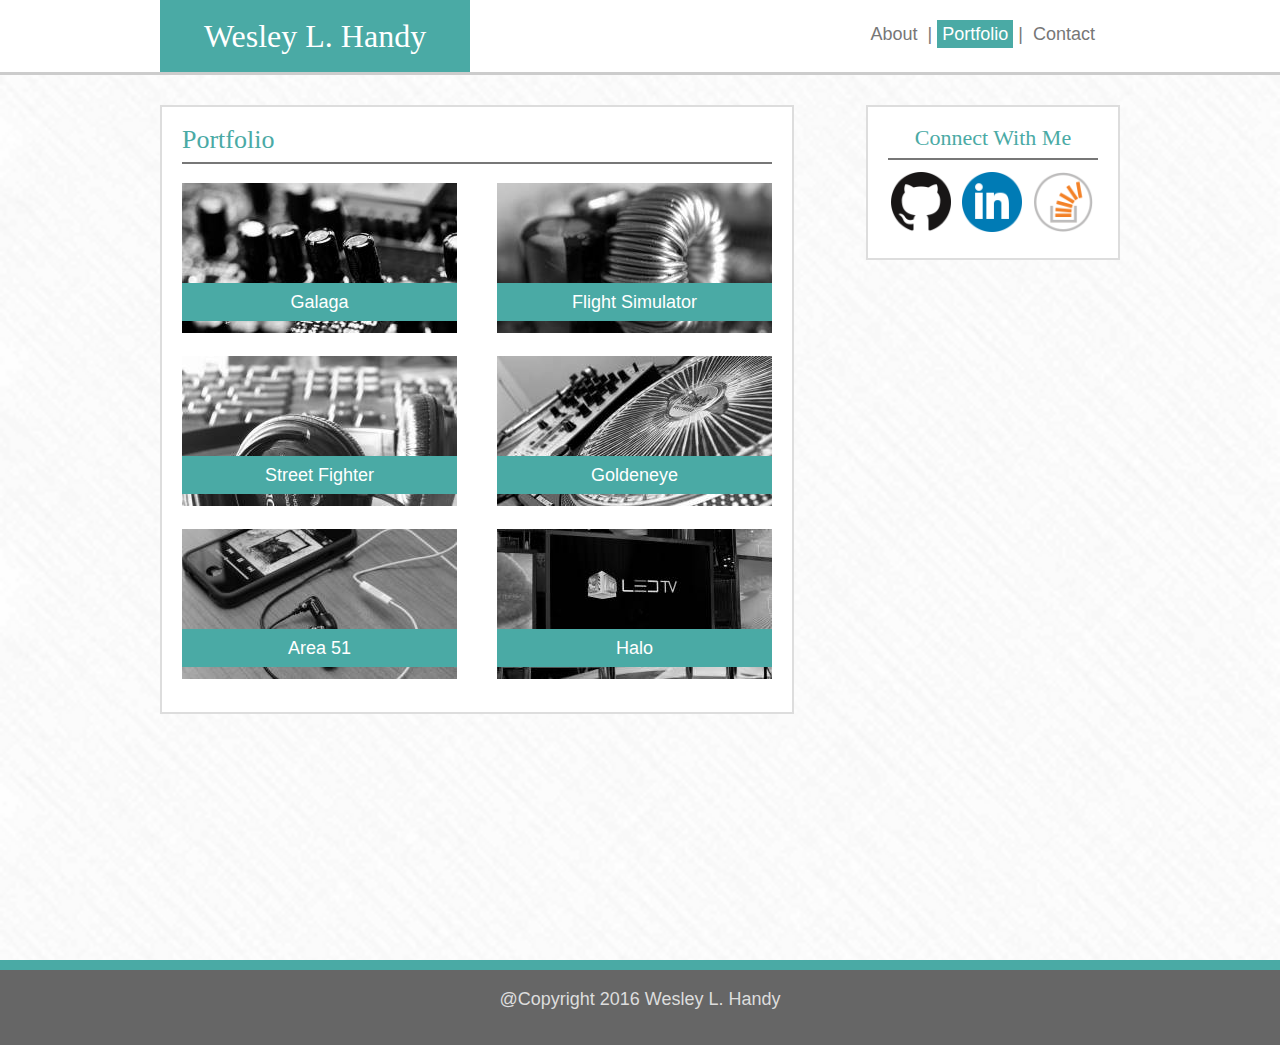
==== portfolio.html @ cbd0734d "Finished Portfolio.html and updated CSS" ====
<!--Portfolio page-->

<!doctype html>
<html lang = "en">

<head>

	<title>wlh portfolio</title>
	<link rel="stylesheet" type="text/css" href="assets/css/reset.css">
	<link rel="stylesheet" type="text/css" href="assets/css/style.css">

</head>

<body>

	<header>

		<div id = "name">Wesley L. Handy</div>
		
		<nav>
			
			<!--nav-buttons in reverse order for float-right-->
			<a class = "nav-button" href = "contact.html">Contact</a>
			<div class = "pipe">|</div>
			<a class = "nav-button" id = "current" href = "portfolio.html">Portfolio</a>
			<div class = "pipe">|</div>
			<a class = "nav-button" href = "index.html">About</a>
			
		</nav>

	</header>

	<div id="container"> 

	<!--Main Content Area-->

		<section id="main">

			<!--aside in reverse order due to float-->
			<aside>

				<h2>Connect With Me</h2>

				<hr />

				<a href="https://github.com/wesleylhandy">
					<img class = "connect-btn" src = "assets/images/1478399319_github.png">
				</a>
				<a href="https://www.linkedin.com/in/wesleylhandy">
					<img class = "connect-btn" src = "assets/images/1478399532_circle-linkedin.png">
				</a>
				<a href="http://stackoverflow.com/users/6917743/wlh?tab=profile">
					<img class = "connect-btn" src = "assets/images/1478399626_stackoverflow.png">
				</a>

			</aside>

			<article>
				
				<h1>Portfolio</h1>
				<hr />

				<div id="left-port">
						
					<div class = "port-pic">
						<img src = "assets/images/levers.jpg" alt="Portfolio Picture">
						<div class = "port-label">Galaga</div>
					</div>

					<div class = "port-pic">
						<img src = "assets/images/headphones.jpg" alt="Portfolio Picture">
						<div class = "port-label">Street Fighter</div>
					</div>

					<div class = "port-pic">
						<img src = "assets/images/phone.jpg" alt="Portfolio Picture">
						<div class = "port-label">Area 51</div>
					</div>

				</div>

				<div id = "right-port">

					<div class = "port-pic">
						<img src = "assets/images/coil.jpg" alt="Portfolio Picture">
						<div class = "port-label">Flight Simulator</div>
					</div>

					<div class = "port-pic">
						<img src = "assets/images/turntables.jpg" alt="Portfolio Picture">
						<div class = "port-label">Goldeneye</div>
					</div>

					<div class = "port-pic">
						<img src = "assets/images/tv.jpg" alt="Portfolio Picture">
						<div class = "port-label">Halo</div>
					</div>

				</div>		


			</article>

		</section>
		<div class = "push"></div>
	</div>

	<footer>@Copyright 2016 Wesley L. Handy</footer>

	
</body>

</html>
---- assets/css/style.css ----
html, body {
	height: 100%;
}

body {
	color: #777777;
	background-color: #ffffff;
	font-family: 'Arial', 'Helvetica Neue', Helvetica, sans-serif;
	font-size: 18px;
	
}

header {
	width: 960px;
	margin: auto;
	background-image: none;
}

h1, h2, #name {
	font-family: 'Georgia', Times, "Times New Roman", serif;
}

h1, h2 {
	color: #4aaaa5;
}

h1 {
	font-size: 26px;
}

h2 {
	font-size: 22px;
	text-align: center;
}

#name {
	background-color: #4aaaa5;
	color: white;
	width: 270px;
	float:left;
	text-align: center;
	padding: 20px;
	font-size: 32px;
}

nav {
	float: right;
	text-align: center;
	padding: 20px;

}

#current {
	background-color: #4aaaa5;
	color: #ffffff;
}

a:link {
    text-decoration: none;
    color: #777777;
}

a:visited {
    text-decoration: none;
    color: #777777;
}

a:hover {
    color: #4aaaa5;
}

.nav-button {
	float: right;
	padding: 5px;
}

.pipe {
	float: right;
	padding: 5px;
}

#container {
	clear: both;
	background: url("../images/crossword/crossword.png") no-repeat center center fixed;
	background-size: cover;
	border-top-style: solid;
	border-top-color: #cccccc;
	border-top-width: 3px;
	min-height: 100%;
	margin: 0 auto -15px;
}


#main {
	width: 960px;
	margin: 0 auto;
	padding-top: 20px;
	
}

aside, article {
	border-style: solid;
	border-width: 2px;
	border-color: #dddddd;
	background-color: #ffffff;
}

aside {
	float: right;
	width: 210px;
	padding: 20px;
	margin: 10px 0px 10px 10px;
	
}

article {
	float:left;
	width: 590px;
	padding: 20px;
	margin: 10px 10px 10px 0px;
	
}

#profile-pic {
	clear: both;
	width: 150px;
	float: left;
	padding-top: 10px;
}

.port-pic {
	padding-top: 10px;
	padding-bottom: 10px;
	position: relative;
}

.port-label {
	position: absolute;
	background-color: #4aaaa5;
	color: #ffffff;
	padding: 10px;
	text-align: center;
	bottom: 25px;
	width: 255px;
}

#left-port {
	float:left;
}

#right-port {
	float:right;
}

.about-txt {
	float: left;
	width: 420px;
	padding: 10px;
}

.about-txt p {
	margin-bottom: 15px;
}

.connect-btn {

	width: 60px;
	margin: 3px;
}

.connect-btn:hover {
	background-color: #4aaaa5;
}

hr {
	border-style: solid;
	border-width: 1.5px;
	border-color: #777777;
}

footer {
	
	border-top-style: solid;
	border-top-color: #4aaaa5;
	border-top-width: 10px;
	text-align: center;
	background-color: #666666;
	padding: 20px;
	color: #dddddd;
}

footer, .push {
	height: 35px;
	clear: both;
}
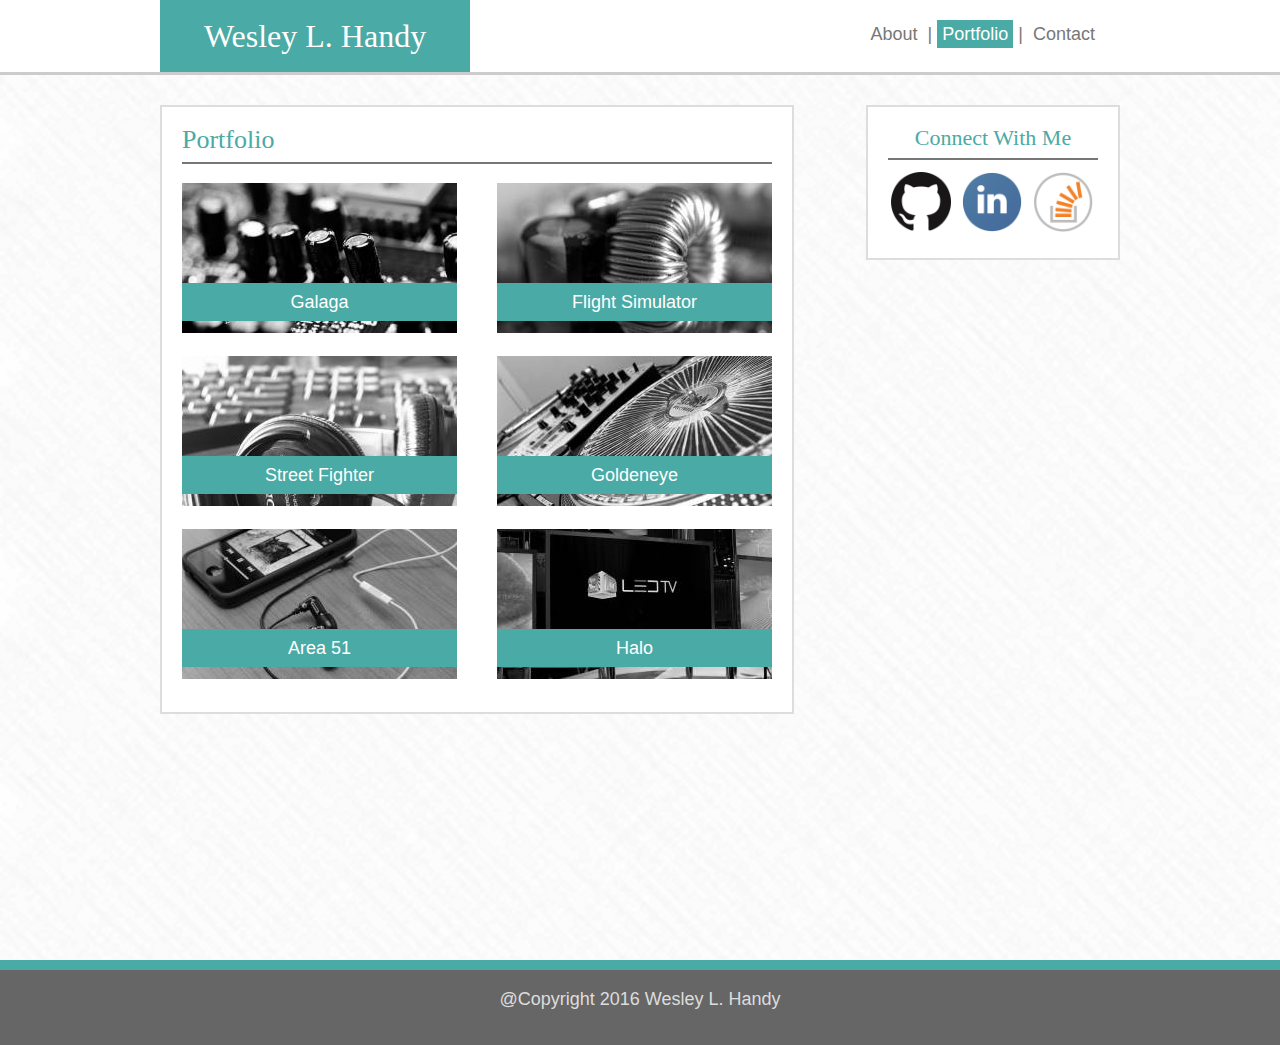
==== commit 53bb07da: "Completed Contact Form and debugged styles and html for other pages" ====
--- a/portfolio.html
+++ b/portfolio.html
@@ -43,13 +43,13 @@
 
 				<hr />
 
-				<a href="https://github.com/wesleylhandy">
+				<a href="https://github.com/wesleylhandy" target="_blank">
 					<img class = "connect-btn" src = "assets/images/1478399319_github.png">
 				</a>
-				<a href="https://www.linkedin.com/in/wesleylhandy">
-					<img class = "connect-btn" src = "assets/images/1478399532_circle-linkedin.png">
+				<a href="https://www.linkedin.com/in/wesleylhandy" target="_blank">
+					<img class = "connect-btn" src = "assets/images/linkedin_circle_color-128.png">
 				</a>
-				<a href="http://stackoverflow.com/users/6917743/wlh?tab=profile">
+				<a href="http://stackoverflow.com/users/6917743/wlh?tab=profile" target="_blank">
 					<img class = "connect-btn" src = "assets/images/1478399626_stackoverflow.png">
 				</a>
 
--- a/assets/css/style.css
+++ b/assets/css/style.css
@@ -1,4 +1,5 @@
-html, body {
+html, 
+body {
 	height: 100%;
 }
 
@@ -7,7 +8,6 @@
 	background-color: #ffffff;
 	font-family: 'Arial', 'Helvetica Neue', Helvetica, sans-serif;
 	font-size: 18px;
-	
 }
 
 header {
@@ -16,11 +16,14 @@
 	background-image: none;
 }
 
-h1, h2, #name {
+h1, 
+h2, 
+#name {
 	font-family: 'Georgia', Times, "Times New Roman", serif;
 }
 
-h1, h2 {
+h1, 
+h2 {
 	color: #4aaaa5;
 }
 
@@ -98,7 +101,8 @@
 	
 }
 
-aside, article {
+aside, 
+article {
 	border-style: solid;
 	border-width: 2px;
 	border-color: #dddddd;
@@ -169,7 +173,37 @@
 }
 
 .connect-btn:hover {
-	background-color: #4aaaa5;
+	filter: drop-shadow(2px 2px 0px #4aaaa5);	
+}
+
+input {
+	color: #777777;
+	width: 585px;
+	padding: 5px 0px 5px 0px;
+	font-size: 18px;
+}
+
+.form-label {
+	padding: 10px 0px 10px 0px;
+}
+
+#msg-entry {
+	margin-bottom: 10px;
+}
+
+#submit-button {
+	width: 110px;
+	background-color: #ffffff;
+	color: #4aaaa5;
+	border: 2px solid #4aaaa5;
+	transition-duration: 0.4s;
+	font-size: 18px;
+	padding: 10px 20px 10px 20px;
+}
+
+#submit-button:hover {
+	background-color: #4aaaa5;
+	color: #ffffff;
 }
 
 hr {
@@ -179,7 +213,6 @@
 }
 
 footer {
-	
 	border-top-style: solid;
 	border-top-color: #4aaaa5;
 	border-top-width: 10px;
